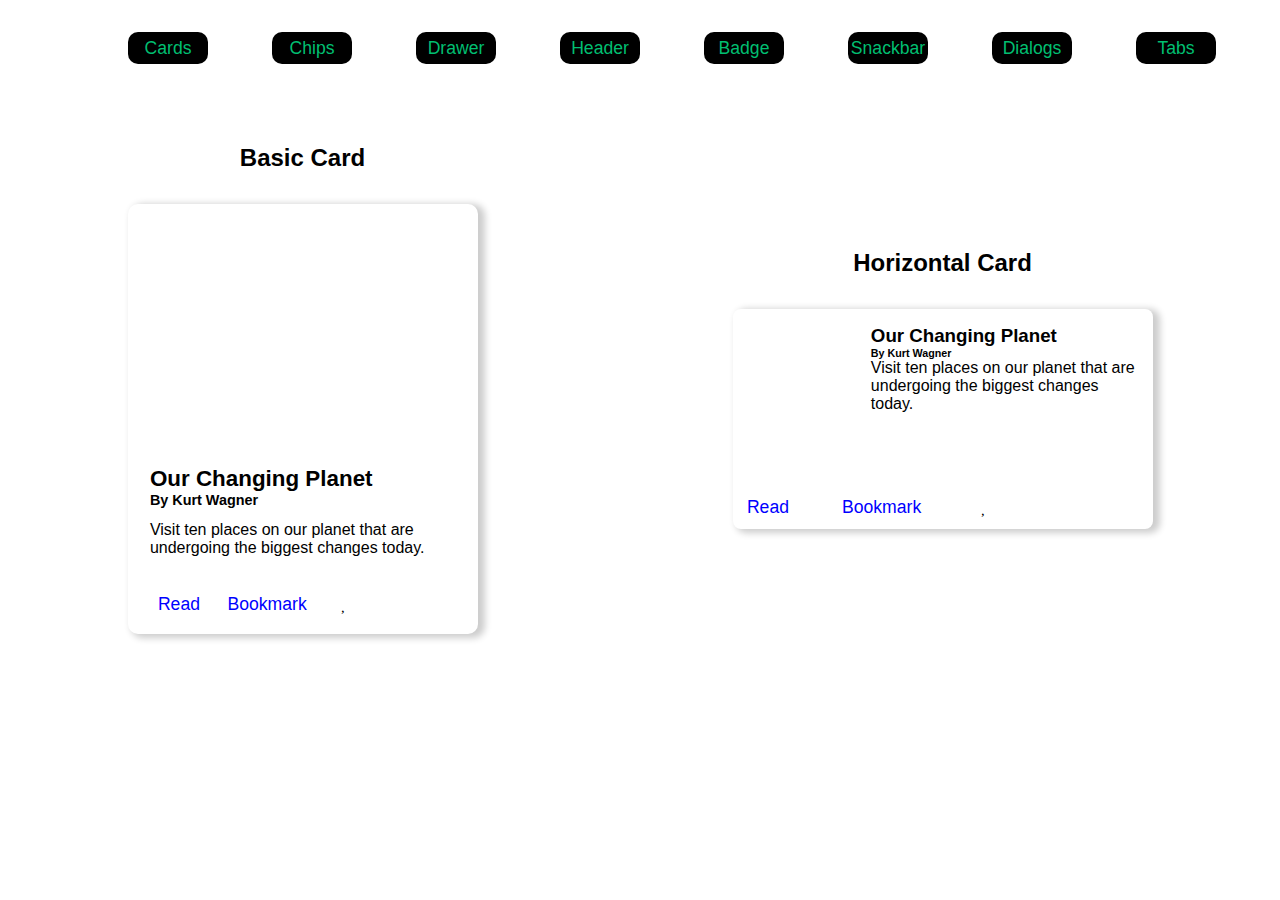
==== index.html @ e664a378 "Initial commit" ====
<!DOCTYPE html>
<html lang="en">
<head>
    <meta charset="UTF-8">
    <meta http-equiv="X-UA-Compatible" content="IE=edge">
    <meta name="viewport" content="width=device-width, initial-scale=1.0">
    <title>CSS Components</title>
    <link rel="stylesheet" href="styles.css">
    <link
      rel="stylesheet"
      href="https://cdnjs.cloudflare.com/ajax/libs/font-awesome/4.7.0/css/font-awesome.min.css"
		/>
		<link rel="stylesheet" href="https://pro.fontawesome.com/releases/v5.10.0/css/all.css" integrity="sha384-AYmEC3Yw5cVb3ZcuHtOA93w35dYTsvhLPVnYs9eStHfGJvOvKxVfELGroGkvsg+p" crossorigin="anonymous"/>
</head>
<body>
     <nav>
         <a href="index.html">Cards</a>
         <a href="chips.html">Chips</a>
         <a href="drawer.html">Drawer</a>
         <a href="header.html">Header</a>
         <a href="badge.html">Badge</a>
         <a href="snackbar.html">Snackbar</a>
         <a href="dialogs.html">Dialogs</a>
         <a href="tabs.html">Tabs</a>
     </nav>

    <div class="container">
        <div class="basic-card-container">
            <h2 class="card-name">Basic Card</h2>
            <div class="basic-card">
                <div class="img"></div>
                <div class="content">
                  <h3>Our Changing Planet</h3>
                  <h6>By Kurt Wagner</h6>
                  <p>Visit ten places on our planet that are undergoing the biggest changes today.</p>
    
                  <div class="btns">
                    <a target="_blank">Read</a>
                    <a target="_blank">Bookmark</a>
                    <i class="far fa-heart"></i>
                    <i class="fas fa-share-alt"></i>
                    <i class="fas fa-ellipsis-v"></i>
                  </div>
                </div> 
            </div>
        </div>
        
        <div class="horozontal-card-container">
            <h2 class="card-name">Horizontal Card</h2>
            <div class="horizontal-card">
                <div class="top-container">
                    <div class="img" ></div>
                    <div class="content">
                        <h3>Our Changing Planet</h3>
                        <h6>By Kurt Wagner</h6>
                        <p>Visit ten places on our planet that are undergoing the biggest changes today.</p>
                    </div>
                </div>
                    
                <div class="btns">
                    <a target="_blank">Read</a>
                    <a target="_blank">Bookmark</a>
                    <i class="far fa-heart"></i>
                    <i class="fas fa-share-alt"></i>
                    <i class="fas fa-ellipsis-v"></i>
                </div>
            </div>
        </div>
        
    </div>
</body>
</html>
---- styles.css ----
*{
    padding: 0;
    margin: 0;
    box-sizing: border-box;
    font-family: "Poppins",sans-serif;;
}

/* navbar */

nav{
    display: flex;
    justify-content: center;
    align-items: center;
    margin-top: 2rem;
    flex-wrap: wrap;
}
nav a{
    text-decoration: none;
    font-size: 1.1rem;
    height: 2rem;
    width: 5rem;
    background-color: black;
    color: #01bf71;;
    display: flex;
    justify-content: center;
    align-items: center;
    border-radius: 10px;
    margin-left: 4rem;
    margin-bottom: 2rem;
}

/* cards */
.card-name{
    margin-bottom: 2rem;
    text-align: center;
}
.container{
    display: flex;
    justify-content: space-around;
    align-items: center;
    margin-top: 3rem; 
}
.basic-card{
    height: 430px;
    width: 350px;
    box-shadow: 5px 2px 7px 2px rgba(0, 0, 0, 0.2);
    border-radius: 10px;
   
}
.img{
    height: 230px;
    width: 350px;
    background-image: url("https://material-components.github.io/material-components-web-catalog/static/media/photos/3x2/2.jpg");
    border-top-left-radius: 10px;
    border-top-right-radius: 10px; 
}
.content{
    margin-top: 0;
    padding: 1rem;
    cursor: pointer;
}
.basic-card h3{
    margin-top: 1rem;
    margin-left: 0.4rem;
    font-size: 1.4rem;
}
.basic-card h6{
    margin-left: 0.4rem;
    font-size: 0.9rem;
}
.basic-card p{
    margin-top: 0.8rem;
    margin-left: 0.4rem;
}
.btns{
    margin-top: 1.5rem;
    display: flex;
    justify-content: space-between;
    padding: 0.5rem;
}
.btns a{
    font-size: 1.1rem;
    color: blue;
    height: 2rem;
    width: fit-content;
    display: flex;
    justify-content: center;
    align-items: center;
    padding: 0.4rem;
    cursor: pointer;
}
.btns a:hover{
    background-color: rgb(199, 199, 243);
    border-radius: 8px;
}
.btns i{
    font-size: 1.1rem;
    height: 2rem;
    width: 2rem;
    border-radius: 50%;
    display: flex;
    justify-content: center;
    align-items: center;
    cursor: pointer;
}
.btns i:hover{
    background-color: antiquewhite;
}

/* horizontal card */

.horizontal-card{
    height: 220px;
    max-width: 420px;
    box-shadow: 5px 2px 7px 2px rgba(0, 0, 0, 0.2);
    border-radius: 8px;
    
}
.horizontal-card .img{
    height: 150px;
    width: 250px;
}
.top-container{
    display: flex;
}

/* Drawer Styles */

.drawer-container{
    display: flex;
    justify-content: center;
    align-items: center;
    margin-top: 8rem;
}
.drawer-card{
    height: 25rem;
    width: 20rem;
    box-shadow: 5px 2px 7px 2px rgba(0, 0, 0, 0.2);
    border-radius: 10px;
    padding: 0.4rem;
    overflow: auto;
}
.header-content{
    margin-top: 1rem;
    position: sticky;
}
.drawer-card ul{
    list-style: none;
}
.drawer-card ul li{
    display: flex;
    align-items: center;
    height: 2rem;
    margin-top: 0.8rem;
    padding-left: 0.6rem;
    width: auto;
}
.drawer-card ul li span{
    margin-right: 2rem;
}
.drawer-card ul li:nth-child(1){
    background-color: rgba(197, 164, 243, 0.87);
    border-radius: 4px;
}
.drawer-card ul li:hover{
    background-color: rgb(233, 231, 231);
    border-radius: 4px;
}

/* header styles */

.header-container{
    display: flex;
    justify-content: center;
    align-items: center;
    margin-top: 8rem;
}
.header-container header{
    display: flex;
    justify-content: space-evenly;
    align-items: center;
    height: 3rem;
    width: 40rem;
    background-color: gray;
}
.header-container .icons{
    display: flex;
    justify-content: space-around;
    align-items: center;
}
.icons i{
    display: flex;
    justify-content: center;
    align-items: center;
    height: 2.8rem;
    width: 2.8rem;
}
.icons i:hover{
    background-color: rgb(100, 100, 100);
    border-radius: 50%;
}
#hamburger{
    display: flex;
    justify-content: center;
    align-items: center;
    height: 2.8rem;
    width: 2.8rem;
}
#hamburger:hover{
    background-color: rgb(100, 100, 100);
    border-radius: 50%;
}

/* badge styles */
.badge-container{
    display: flex;
    justify-content: center;
    align-items: center;
    margin-top: 8rem;
}
.badges{
    display: flex;
    flex-direction: row-reverse;
    justify-content: space-around;
}
.noOfMails{
    font-size: 1.2rem;
    display: flex;
    justify-content: center;
    align-items: center;
    height: 1.6rem;
    width: 1.6rem;
    background-color: blue;
    border-radius: 50%;
    color: white;
    position: relative;
    top: 17px;
    margin-left: 2rem;
}
.mailBox i{
    font-size: 3rem;
}
.mailBox .number{
    font-size: 1.2rem;
    display: flex;
    justify-content: center;
    align-items: center;
    height: 1.6rem;
    width: 1.6rem;
    background-color: orangered;
    border-radius: 50%;
    color: white;
    position: relative;
    top: 17px;
    margin-left: 2rem;
}
.homeBox i{
    font-size: 3rem;
}
.buttonBox button{
    height: 2rem;
    width: 5rem;
    background-color: black;
    color: white;
    font-size: 1.2rem;
    display: flex;
    justify-content: center;
    align-items: center;
}
.buttonBox .number{
    font-size: 1.2rem;
    display: flex;
    justify-content: center;
    align-items: center;
    height: 1.6rem;
    width: 1.6rem;
    background-color: white;
    border-radius: 50%;
    color: black;
    position: relative;
    top: 17px;
    margin-left: 4rem;
    border: 1px solid black;
}

/* snackBar */

.snackBar{
    width: 30rem;
    display: flex;
    justify-content: space-around;
    align-items: center;
    flex-direction: row;
    height: 3rem;
    background-color: rgb(88, 88, 88);
    color: white;
}
.snackBar h3{
    color: rgb(168, 90, 168);
}
.snackBar i{
    height: 2.5rem;
    width: 2.5rem;
    display: flex;
    justify-content: center;
    align-items: center;
}
.snackBar i:hover{
    background-color: rgb(73, 73, 73);
    border-radius: 50%;
}
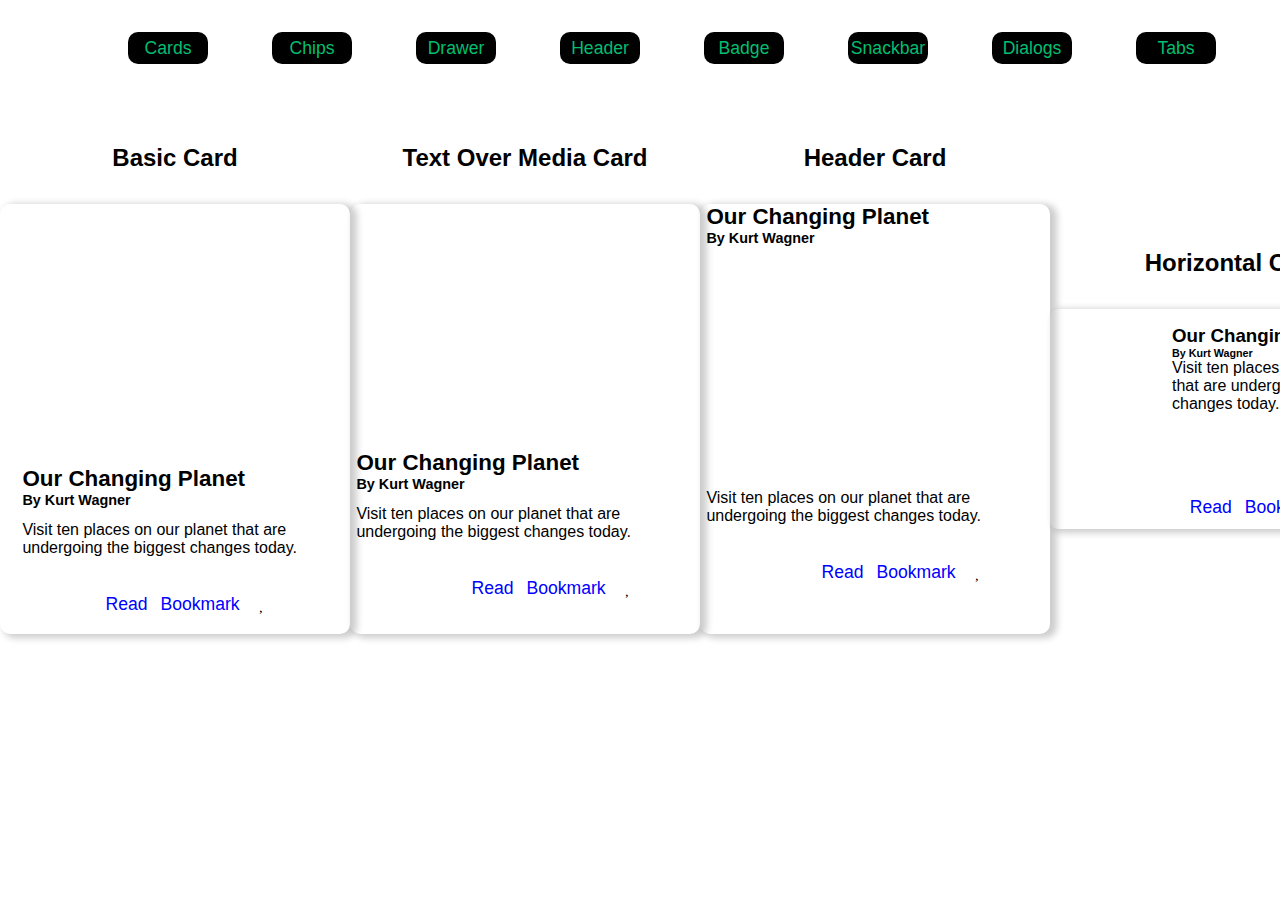
==== commit e79fc709: "docs : added more cards" ====
--- a/index.html
+++ b/index.html
@@ -44,6 +44,47 @@
                 </div> 
             </div>
         </div>
+
+        <div class="basic-card-container">
+            <h2 class="card-name">Text Over Media Card</h2>
+            <div class="basic-card">
+                <div class="img"></div>
+                <div class="basic-content">
+                  <h3 class="">Our Changing Planet</h3>
+                  <h6>By Kurt Wagner</h6>
+                </div>
+                  <p>Visit ten places on our planet that are undergoing the biggest changes today.</p>
+    
+                  <div class="btns">
+                    <a target="_blank">Read</a>
+                    <a target="_blank">Bookmark</a>
+                    <i class="far fa-heart"></i>
+                    <i class="fas fa-share-alt"></i>
+                    <i class="fas fa-ellipsis-v"></i>
+                </div> 
+            </div>
+        </div>
+
+        <div class="basic-card-container">
+            <h2 class="card-name">Header Card</h2>
+            <div class="basic-card">
+                <div class="header-contents">
+                    <h3>Our Changing Planet</h3>
+                    <h6>By Kurt Wagner</h6>
+                </div> 
+                <div class="img header-img"></div>
+                  <p>Visit ten places on our planet that are undergoing the biggest changes today.</p>
+    
+                  <div class="btns">
+                    <a target="_blank">Read</a>
+                    <a target="_blank">Bookmark</a>
+                    <i class="far fa-heart"></i>
+                    <i class="fas fa-share-alt"></i>
+                    <i class="fas fa-ellipsis-v"></i>
+                  </div>
+            </div>
+        </div>
+
         
         <div class="horozontal-card-container">
             <h2 class="card-name">Horizontal Card</h2>
--- a/styles.css
+++ b/styles.css
@@ -155,6 +155,13 @@
     padding-left: 0.6rem;
     width: auto;
 }
+.drawer-card ul p{
+    margin-bottom: 0.5rem;
+    margin-top: 1rem;
+}
+hr{
+    margin-top: 1rem;
+}
 .drawer-card ul li span{
     margin-right: 2rem;
 }
@@ -181,7 +188,9 @@
     align-items: center;
     height: 3rem;
     width: 40rem;
-    background-color: gray;
+    background-color: rgb(216, 214, 214);
+    box-shadow: 5px 2px 10px 2px rgba(0, 0,0,0.2);
+    cursor: pointer;
 }
 .header-container .icons{
     display: flex;
@@ -196,7 +205,7 @@
     width: 2.8rem;
 }
 .icons i:hover{
-    background-color: rgb(100, 100, 100);
+    background-color: rgb(177, 177, 177);
     border-radius: 50%;
 }
 #hamburger{
@@ -207,7 +216,7 @@
     width: 2.8rem;
 }
 #hamburger:hover{
-    background-color: rgb(100, 100, 100);
+    background-color: rgb(177, 177, 177);
     border-radius: 50%;
 }
 
@@ -220,8 +229,8 @@
 }
 .badges{
     display: flex;
-    flex-direction: row-reverse;
-    justify-content: space-around;
+    flex-direction: row;
+    justify-content: space-evenly;
 }
 .noOfMails{
     font-size: 1.2rem;
@@ -294,9 +303,11 @@
     height: 3rem;
     background-color: rgb(88, 88, 88);
     color: white;
+    cursor: pointer;
+    box-shadow: 5px 2px 10px 2px rgba(0, 0,0,0.2);
 }
 .snackBar h3{
-    color: rgb(168, 90, 168);
+    color: rgb(202, 116, 202);
 }
 .snackBar i{
     height: 2.5rem;
@@ -308,4 +319,146 @@
 .snackBar i:hover{
     background-color: rgb(73, 73, 73);
     border-radius: 50%;
+}
+
+/* chips */
+
+.chips ul{
+    display: flex;
+    justify-content: flex-start;
+    align-items: center;
+    list-style: none;
+    flex-wrap: wrap;
+    height: 100%;
+    width: 100%;
+    background-color: #f0eeee;
+    padding: 2rem;
+    gap: 30px 10px;
+    box-shadow: 5px 2px 10px 2px rgba(0, 0,0,0.2);
+}
+.chips ul li{
+    display: flex;
+    justify-content: space-around;
+    align-items: center;
+    width: 7rem;
+    margin-left: 1rem;
+    height: 2rem;
+    background-color: rgb(241, 241, 241);
+    border-radius: 25px;
+    cursor: pointer;
+    box-shadow: 5px 2px 10px 2px rgba(0, 0,0,0.2);
+}
+.chips ul li:hover{
+    background-color:rgb(202, 201, 201); ;
+}
+.chips i{
+    display: flex;
+    justify-content: center;
+    align-items: center;
+    height: 1.6rem;
+    width: 1.6rem;
+}
+.chips i:hover{
+    background-color: rgb(163, 162, 162);
+    border-radius: 50%;
+}
+
+/* dialogs */
+
+.dialoges-container{
+    display: flex;
+    justify-content: center;
+    align-items: center;
+    height: 40rem;
+    width: 100%;
+    background-color: gray;
+}
+.dialoge{
+    display: flex;
+    flex-direction: column;
+    height: fit-content;
+    margin: 3rem;
+    margin-top: 2rem;
+    width: 15rem;
+    background-color: white;
+    padding: 1rem;
+    border-radius: 4px;
+    box-shadow: 5px 2px 10px 2px rgba(0, 0, 0, 0.3);
+    cursor: pointer;
+}
+.dialoge h2{
+    font-size: 1.3rem;
+}
+.dialoge p{
+    margin-top: 1rem;
+    font-size: 1rem;
+    color: gray;
+}
+.btns{
+    display: flex;
+    justify-content: flex-end;
+    margin-right: -1rem;
+}
+.btns div{
+    margin-right: 1rem;
+    color: blue;
+}
+
+/* dialoges */
+
+.dialoge h2{
+    height: 2rem;
+    border-bottom: 1px solid;
+    margin-bottom: 1rem;
+}
+.radio{
+    display: flex;
+    /* justify-content: center; */
+    align-items: center;
+}
+.radio p{
+    margin-left: 2rem;
+    margin-bottom: 1rem;
+}
+
+/* tabs */
+.tab-container{
+    display: flex;
+    justify-content: center;
+    align-items: center;
+    height: 12rem;
+    width: 30rem;
+    box-shadow: 3px 1px 3px 1px rgba(0, 0,0,0.2);
+    transition: all 0.5s ease-in-out;
+}
+.tab-container:hover{
+    box-shadow: 5px 2px 10px 2px rgba(0, 0,0,0.2);
+}
+.tab-container ul{
+    display: flex;
+    justify-content: center;
+    align-items: center;
+    flex-direction: row;
+    list-style: none;
+    height: 3rem;
+    width: 100%;
+}
+.tab-container ul li{
+    display: flex;
+    justify-content: space-evenly;
+    align-items: center;
+    flex-direction: column;
+    height: 5rem;
+    width: 8rem;
+    cursor: pointer;
+}
+.tab-container ul li i{
+    font-size: 1.4rem;
+}
+.tab-container ul li:hover{
+    background-color: rgb(252, 228, 252);
+}
+.tab-container ul li:nth-child(1){
+    border-bottom: 3px solid purple;
+    color: purple;
 }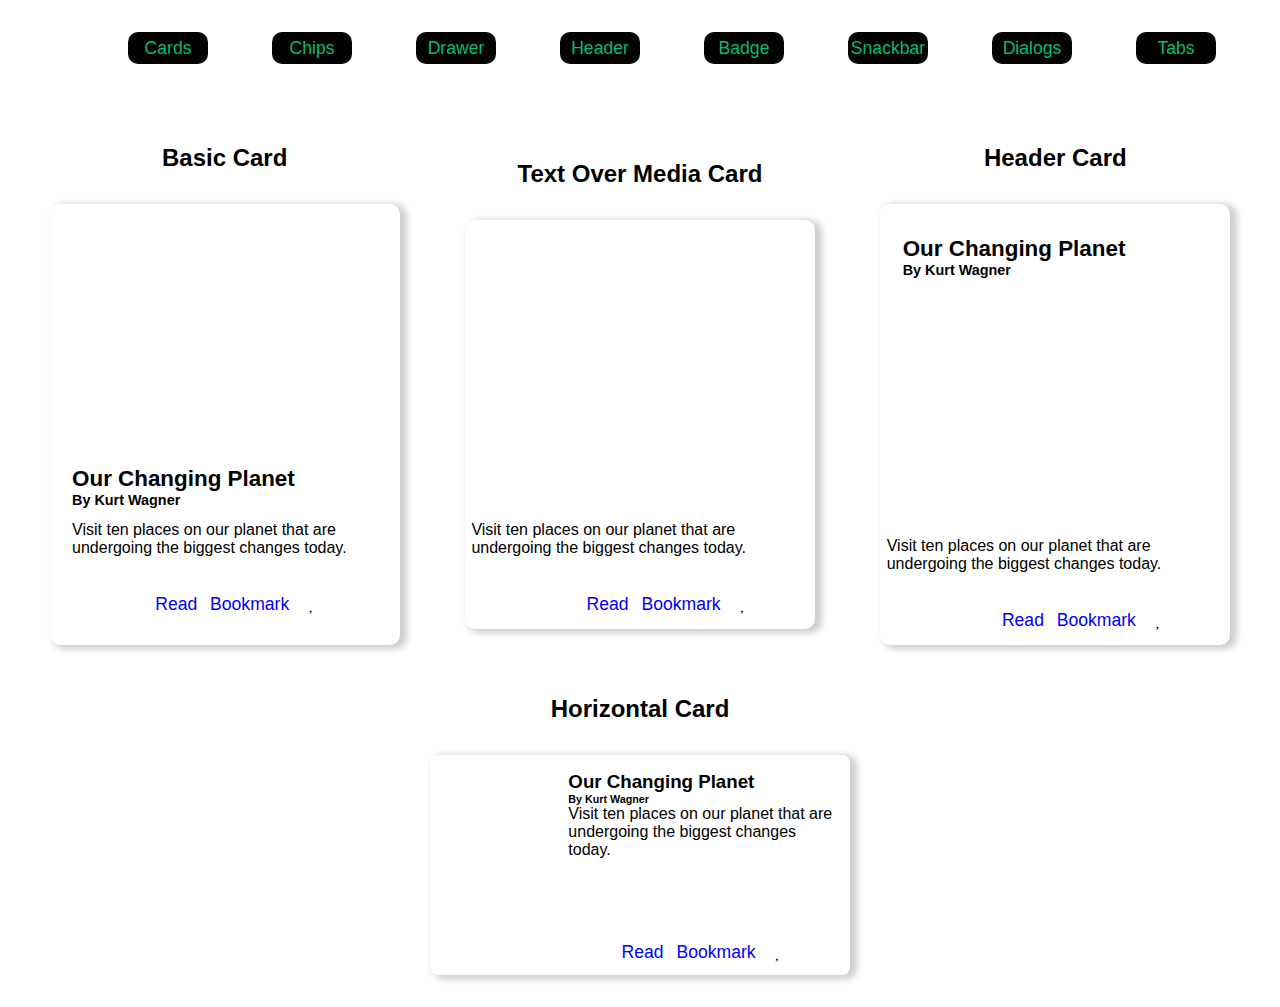
==== commit 61235c8d: "remove : remove unwanted code" ====
--- a/index.html
+++ b/index.html
@@ -37,7 +37,7 @@
                   <div class="btns">
                     <a target="_blank">Read</a>
                     <a target="_blank">Bookmark</a>
-                    <i class="far fa-heart"></i>
+                    <i class="far fa-heart" id="heartIcon"></i>
                     <i class="fas fa-share-alt"></i>
                     <i class="fas fa-ellipsis-v"></i>
                   </div>
@@ -58,7 +58,7 @@
                   <div class="btns">
                     <a target="_blank">Read</a>
                     <a target="_blank">Bookmark</a>
-                    <i class="far fa-heart"></i>
+                    <i class="far fa-heart" id="heartIcon"></i>
                     <i class="fas fa-share-alt"></i>
                     <i class="fas fa-ellipsis-v"></i>
                 </div> 
@@ -78,7 +78,7 @@
                   <div class="btns">
                     <a target="_blank">Read</a>
                     <a target="_blank">Bookmark</a>
-                    <i class="far fa-heart"></i>
+                    <i class="far fa-heart" id="heartIcon"></i>
                     <i class="fas fa-share-alt"></i>
                     <i class="fas fa-ellipsis-v"></i>
                   </div>
@@ -101,7 +101,7 @@
                 <div class="btns">
                     <a target="_blank">Read</a>
                     <a target="_blank">Bookmark</a>
-                    <i class="far fa-heart"></i>
+                    <i class="far fa-heart" id="heartIcon"></i>
                     <i class="fas fa-share-alt"></i>
                     <i class="fas fa-ellipsis-v"></i>
                 </div>
--- a/styles.css
+++ b/styles.css
@@ -5,6 +5,7 @@
     font-family: "Poppins",sans-serif;;
 }
 
+
 /* navbar */
 
 nav{
@@ -38,10 +39,13 @@
     display: flex;
     justify-content: space-around;
     align-items: center;
-    margin-top: 3rem; 
+    margin-top: 1rem; 
+    gap: 50px 30px;
+    flex-wrap: wrap;
+    padding: 2rem;
 }
 .basic-card{
-    height: 430px;
+    /* height: 430px; */
     width: 350px;
     box-shadow: 5px 2px 7px 2px rgba(0, 0, 0, 0.2);
     border-radius: 10px;
@@ -123,6 +127,20 @@
 .top-container{
     display: flex;
 }
+
+/* text over card */
+.basic-content{
+    position: relative;
+    bottom: 5rem;
+    color: white;
+}
+
+/* header card */
+
+.header-contents{
+    padding: 1rem;
+}
+
 
 /* Drawer Styles */
 
@@ -175,7 +193,21 @@
 }
 
 /* header styles */
-
+.standard-header{
+    display: flex;
+    justify-content: center;
+    align-items: center;
+    flex-direction: column;
+    width: 32rem;
+    height: 18rem;
+    padding: 2rem;
+    box-shadow: 5px 2px 10px 2px rgba(0, 0,0,0.2);
+    margin-bottom: 2rem;
+    overflow: scroll;
+}
+.standard-header p{
+    margin-top: 2rem;
+}
 .header-container{
     display: flex;
     justify-content: center;
@@ -187,9 +219,8 @@
     justify-content: space-evenly;
     align-items: center;
     height: 3rem;
-    width: 40rem;
+    width: 100%;
     background-color: rgb(216, 214, 214);
-    box-shadow: 5px 2px 10px 2px rgba(0, 0,0,0.2);
     cursor: pointer;
 }
 .header-container .icons{
@@ -293,7 +324,15 @@
 }
 
 /* snackBar */
-
+.snack-container{
+    padding: 2rem;
+}
+.snack-container h2{
+    display: flex;
+    justify-content: center;
+    align-items: center;
+    margin-bottom: 2rem;
+}
 .snackBar{
     width: 30rem;
     display: flex;
@@ -302,6 +341,7 @@
     flex-direction: row;
     height: 3rem;
     background-color: rgb(88, 88, 88);
+    margin-bottom: 1rem;
     color: white;
     cursor: pointer;
     box-shadow: 5px 2px 10px 2px rgba(0, 0,0,0.2);
@@ -319,6 +359,53 @@
 .snackBar i:hover{
     background-color: rgb(73, 73, 73);
     border-radius: 50%;
+}
+.snack-btns{
+    display: flex;
+    justify-content: center;
+    align-items: center;
+    gap: 50px;
+}
+.snack-btns button{
+    display: flex;
+    justify-content: center;
+    align-items: center;
+    height: 2.2rem;
+    width: auto;
+    padding: 1rem;
+    border: 1px solid purple;
+    color: purple;
+    background-color: rgb(250, 243, 250);
+    font-size: 1.1rem;
+    border-radius: 10px;
+}
+.snack-btns button:hover{
+    color: white;
+    background-color: purple;
+
+}
+.invisible{
+    display: none;
+}
+.baselineStyle{
+    position: absolute;
+    bottom: 1rem;
+    left: 1rem;
+}
+
+.leadingStyle{
+    position: absolute;
+    bottom: 1rem;
+    left: 33rem;
+}
+.stackedStyle{
+    position: absolute;
+    bottom: 2rem;
+}
+.newSnackBar{
+    position: relative;
+    margin: 2rem 30rem;
+
 }
 
 /* chips */
@@ -335,6 +422,9 @@
     padding: 2rem;
     gap: 30px 10px;
     box-shadow: 5px 2px 10px 2px rgba(0, 0,0,0.2);
+}
+.hidden{
+    display: none;
 }
 .chips ul li{
     display: flex;
